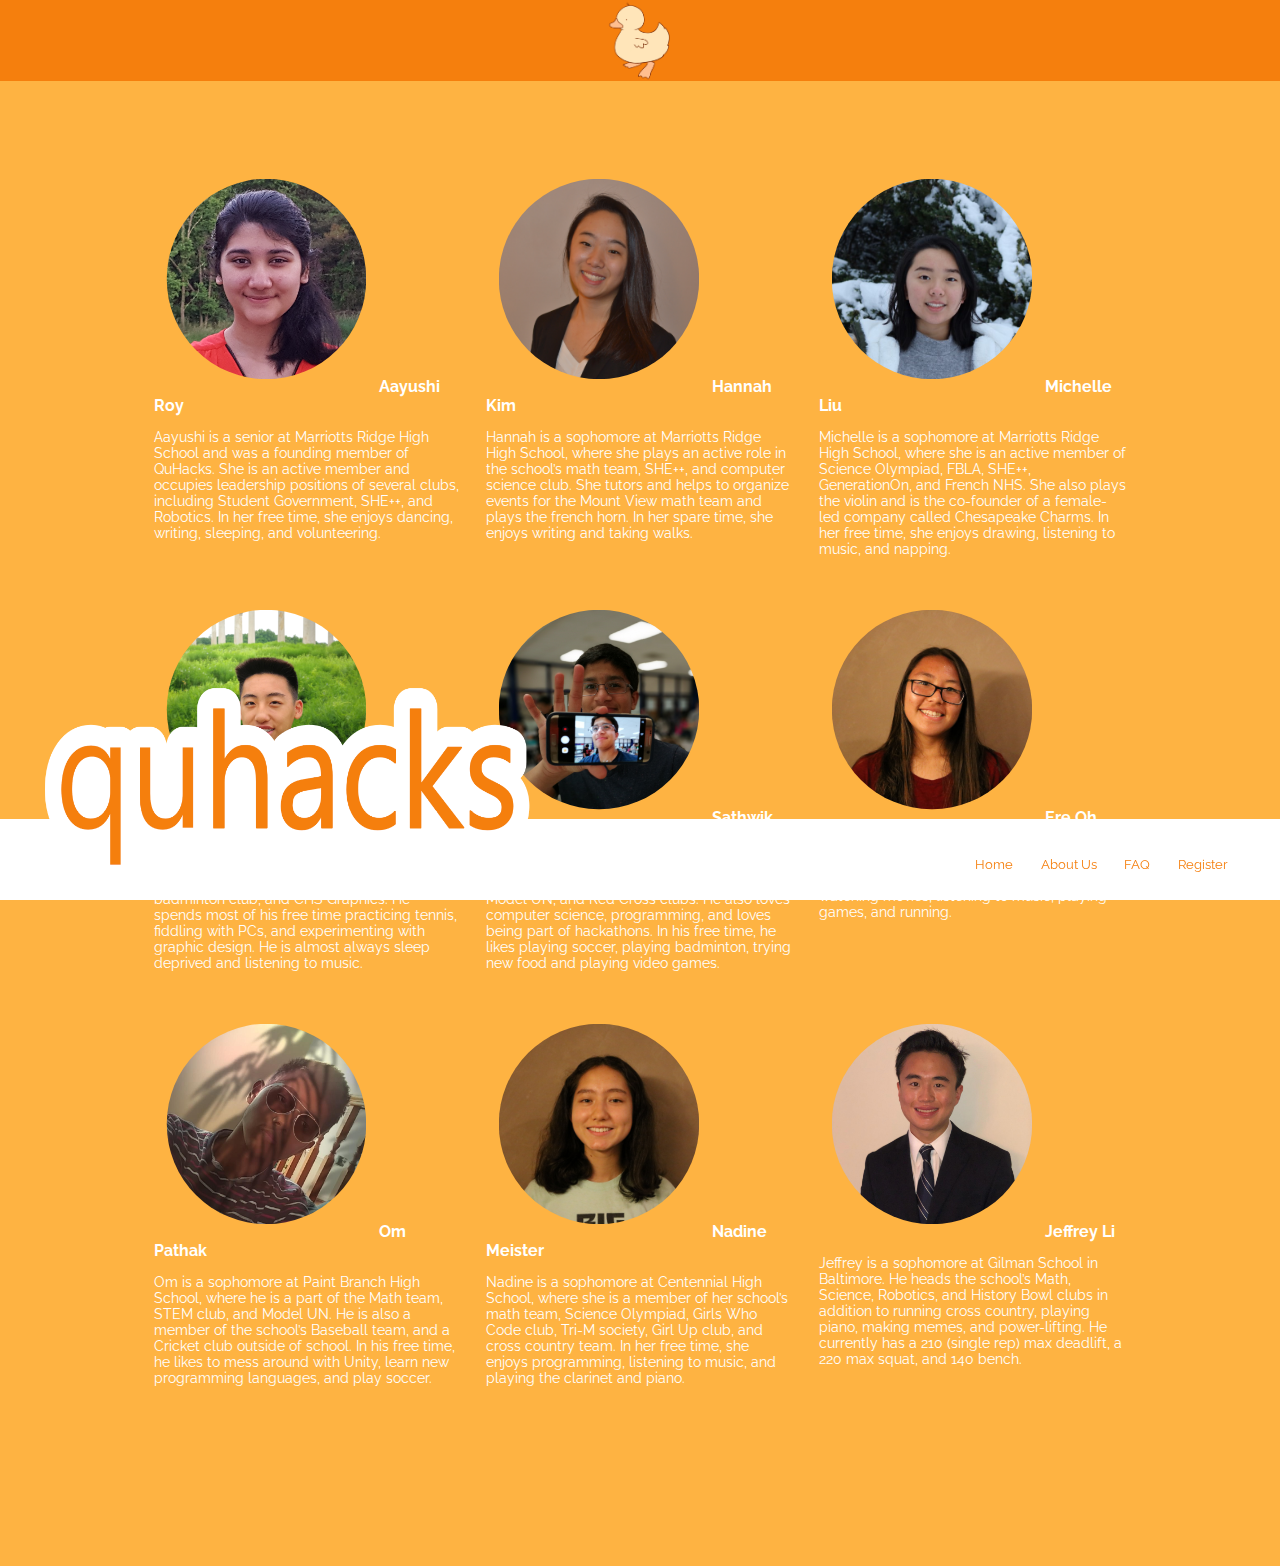
==== about.html @ 177bc8f2 "Creation" ====
<!DOCTYPE html>
<html lang="en">
    <head>
        <meta charset="utf-8">
        <meta http-equiv="X-UA-Compatible" content="IE=edge">
        <meta name="viewport" content="width=device-width, initial-scale=1">
        <title>quhacks</title>
        <link rel="shortcut icon" type="img/png" href="">
        <link rel="stylesheet" href="styles.css">
    </head>
    <body>
        <header>
            <img src="media/freddy.png">
        </header>
        
        <div class="spacer"></div>
        <div class="team">
            <div><img src="media/team/Aayushi_Formal.jpg" width=200vw height=200vw><b>Aayushi Roy</b><p>Aayushi is a senior at Marriotts Ridge High School and was a founding member of QuHacks. She is an active member and occupies leadership positions of several clubs, including Student Government, SHE++, and Robotics. In her free time, she enjoys dancing, writing, sleeping, and volunteering.</p></div>

            <div><img src="media/team/Hannah_Formal.png" width=200vw height=200vw><b>Hannah Kim</b><p>Hannah is a sophomore at Marriotts Ridge High School, where she plays an active role in the school’s math team, SHE++, and computer science club. She tutors and helps to organize events for the Mount View math team and plays the french horn. In her spare time, she enjoys writing and taking walks.</p></div>

            <div><img src="media/team/Michelle_Formal.jpg" width=200vw height=200vw><b>Michelle Liu</b><p>Michelle is a sophomore at Marriotts Ridge High School, where she is an active member of Science Olympiad, FBLA, SHE++, GenerationOn, and French NHS. She also plays the violin and is the co-founder of a female-led company called Chesapeake Charms. In her free time, she enjoys drawing, listening to music, and napping.</p></div>

            <div><img src="media/team/Richard_Formal.jpg" width=200vw height=200vw><b>Richard Huang</b><p>Richard is a sophomore at Centennial High School and is a member of the tennis team, badminton club, and CHS Graphics. He spends most of his free time practicing tennis, fiddling with PCs, and experimenting with graphic design. He is almost always sleep deprived and listening to music.</p></div>

            <div><img src="media/team/Sathwik_Informal.jpg" width=200vw height=200vw><b>Sathwik Yanamaddi</b><p>Sathwik is a sophomore at Centennial High School, where he is part of the It’s Academic, Model UN, and Red Cross clubs. He also loves computer science, programming, and loves being part of hackathons. In his free time, he likes playing soccer, playing badminton, trying new food and playing video games.</p></div>

            <div><img src="media/team/Ere_Formal.jpg" width=200vw height=200vw><b>Ere Oh</b><p>Ere is a sophomore at Centennial High School and is a part of the soccer team, Girls Who Code, and Aquila. She spends her free time watching movies, listening to music, playing games, and running.</p></div>

            <div><img src="media/team/Om_Informal.jpg" width=200vw height=200vw><b>Om Pathak</b><p>Om is a sophomore at Paint Branch High School, where he is a part of the Math team, STEM club, and Model UN. He is also a member of the school’s Baseball team, and a Cricket club outside of school. In his free time, he likes to mess around with Unity, learn new programming languages, and play soccer.</p></div>

            <div><img src="media/team/Nadine_Formal.jpg" width=200vw height=200vw><b>Nadine Meister</b><p>Nadine is a sophomore at Centennial High School, where she is a member of her school’s math team, Science Olympiad, Girls Who Code club, Tri-M society, Girl Up club, and cross country team. In her free time, she enjoys programming, listening to music, and playing the clarinet and piano.</p></div>

            <div><img src="media/team/Jeff_Formal.jpg" width=200vw height=200vw><b>Jeffrey Li</b><p>Jeffrey is a sophomore at Gilman School in Baltimore. He heads the school’s Math, Science, Robotics, and History Bowl clubs in addition to running cross country, playing piano, making memes, and power-lifting. He currently has a 210 (single rep) max deadlift, a 220 max squat, and 140 bench.</p></div>
        </div>
        <div class="spacer"></div>
        
        <img src="media/logo.png" class="logo">
        <nav>
            <!-- The Navbar properties makes this list stack "backwards" -->
            <ul>
                <li><a href="">Register</a></li>
                <li><a href="faq.html">FAQ</a></li>
                <!-- Let's put schedule in Home <li><a href="#schedule">Schedule</a></li> -->
                <!-- Let's put sponsors in Home <li><a href="#sponsors">Sponsors</a></li> -->
                <li><a href="about.html">About Us</a></li>
                <li><a href="home.html">Home</a></li>
            </ul>
        </nav>
    </body>
</html>
---- styles.css ----
@import url(https://fonts.googleapis.com/css?family=Raleway);
body {
    background-color: #FEB342;
    color: white;
    height: 100%;
    font-family: Raleway;
    margin: 0;
}
body>div {
    padding: 0% 10%;
}
.background {
    height: 100%;
    width: 100%;
    position: fixed;
    top: 0;
    left: 0;
    z-index: -1
}
.logo {
    /* height and width scaling unknown */
    height: 40%;
    width: 40%;
    position: fixed;
    bottom: 0;
    left: 2.5%;
    z-index: 1;
}
.spacer {
    /* Arbitrary Value */
    height: 12vw;
}
.team {
    display: flex;
    flex-wrap: wrap;
    justify-content: center;
}
.team>div {
    font-size: 1.25vw;
    padding: 1vw;
    width: 30%;
}
.team>div>img {
    border-radius: 50%;
    padding: 1vw;
}
.team>div>p {
    font-size: 1.1vw;
}
.faq {
    display: flex;
    flex-wrap: wrap;
    justify-content: center;
}
.faq>div {
    font-size: 1.5vw;
    padding: 1vw;
    width: 29%;
}
.faq>div>p {
    font-size: 1.25vw;
}
header {
    background-color: #F57F0D;
    position: fixed;
    top: 0;
    left: 0;
    height: 9%;
    width: 100%;
}
header>img {
    display: block;
    /* This kinds just works */
    margin-left: auto;
    margin-right: auto;
    height: 100%;
}
nav {
    background: white;
    bottom: 0;
    position: fixed;
    width: 100%;
    /* Arbitrary value */
    height: 9%;
}
ul {
    list-style-type: none;
    position: fixed;
    /* Arbitrary value */
    bottom: .4vw;
    right: 3vw;
}
li {
    float: right;
}
li a {
    border: 1px solid transparent;
    color: #F57F0D;
    display: block;
    font-size: 1vw;
    /* Temporary padding values */
    padding: .5vw 1vw;
    text-decoration: none;
}
li a:hover {
    border: 1px solid #F57F0D;
    border-radius: 1vw;
    transition: .5s;
}
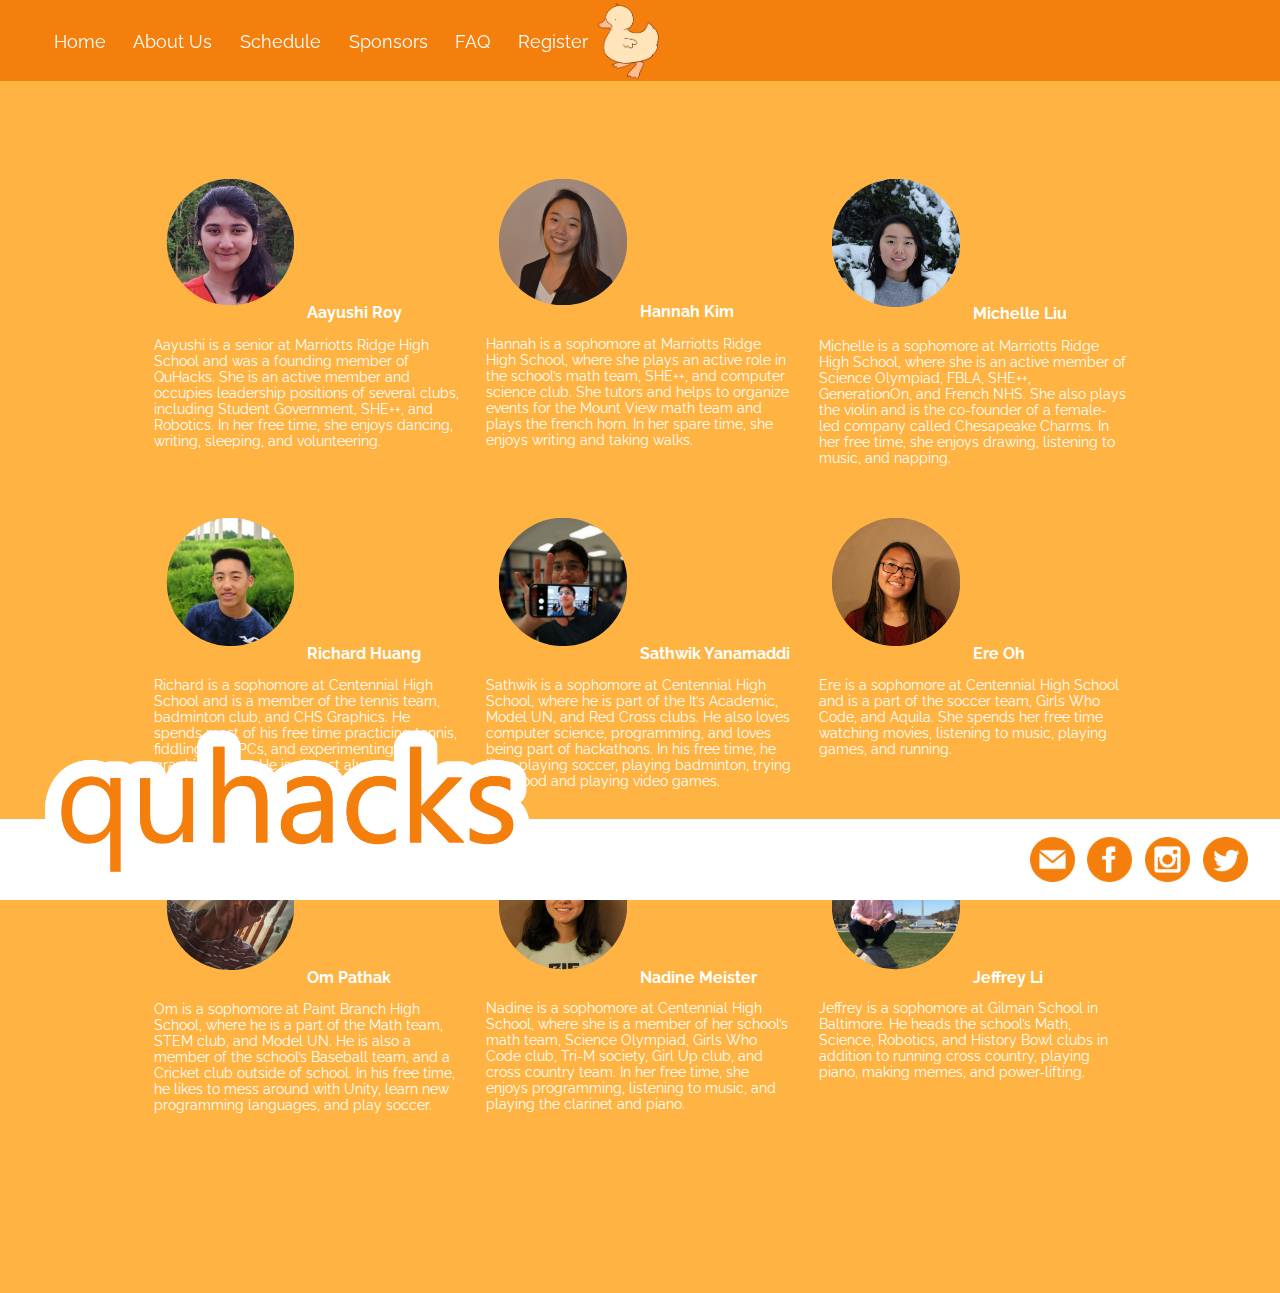
==== commit f3ed30f0: "MANY Minimal Improvements" ====
--- a/about.html
+++ b/about.html
@@ -3,49 +3,53 @@
     <head>
         <meta charset="utf-8">
         <meta http-equiv="X-UA-Compatible" content="IE=edge">
-        <meta name="viewport" content="width=device-width, initial-scale=1">
+        <meta name="viewport" content="width=device-width, initial-scale=1.0">
         <title>quhacks</title>
-        <link rel="shortcut icon" type="img/png" href="">
-        <link rel="stylesheet" href="styles.css">
+        <link rel="icon" href="media/favicon.ico">
+        <link rel="stylesheet" media="screen and (min-width: 1080px)" href="css/desktop.css">
+        <link rel="stylesheet" media="screen and (max-width: 1080px)" href="css/mobile.css">
     </head>
     <body>
-        <header>
+        <nav>
+            <ul>
+                <li><a href="index.html">Home</a></li>
+                <li><a href="about.html">About Us</a></li>
+                <li><a href="#schedule">Schedule</a></li>
+                <li><a href="#sponsors">Sponsors</a></li>
+                <li><a href="faq.html">FAQ</a></li>
+                <li><a href="">Register</a></li>
+            </ul>
             <img src="media/freddy.png">
-        </header>
+        </nav>
         
         <div class="spacer"></div>
         <div class="team">
-            <div><img src="media/team/Aayushi_Formal.jpg" width=200vw height=200vw><b>Aayushi Roy</b><p>Aayushi is a senior at Marriotts Ridge High School and was a founding member of QuHacks. She is an active member and occupies leadership positions of several clubs, including Student Government, SHE++, and Robotics. In her free time, she enjoys dancing, writing, sleeping, and volunteering.</p></div>
+            <div><img src="media/team/Aayushi_Formal.jpg"><b>Aayushi Roy</b><p>Aayushi is a senior at Marriotts Ridge High School and was a founding member of QuHacks. She is an active member and occupies leadership positions of several clubs, including Student Government, SHE++, and Robotics. In her free time, she enjoys dancing, writing, sleeping, and volunteering.</p></div>
 
-            <div><img src="media/team/Hannah_Formal.png" width=200vw height=200vw><b>Hannah Kim</b><p>Hannah is a sophomore at Marriotts Ridge High School, where she plays an active role in the school’s math team, SHE++, and computer science club. She tutors and helps to organize events for the Mount View math team and plays the french horn. In her spare time, she enjoys writing and taking walks.</p></div>
+            <div><img src="media/team/Hannah_Formal.png"><b>Hannah Kim</b><p>Hannah is a sophomore at Marriotts Ridge High School, where she plays an active role in the school’s math team, SHE++, and computer science club. She tutors and helps to organize events for the Mount View math team and plays the french horn. In her spare time, she enjoys writing and taking walks.</p></div>
 
-            <div><img src="media/team/Michelle_Formal.jpg" width=200vw height=200vw><b>Michelle Liu</b><p>Michelle is a sophomore at Marriotts Ridge High School, where she is an active member of Science Olympiad, FBLA, SHE++, GenerationOn, and French NHS. She also plays the violin and is the co-founder of a female-led company called Chesapeake Charms. In her free time, she enjoys drawing, listening to music, and napping.</p></div>
+            <div><img src="media/team/Michelle_Formal.jpg"><b>Michelle Liu</b><p>Michelle is a sophomore at Marriotts Ridge High School, where she is an active member of Science Olympiad, FBLA, SHE++, GenerationOn, and French NHS. She also plays the violin and is the co-founder of a female-led company called Chesapeake Charms. In her free time, she enjoys drawing, listening to music, and napping.</p></div>
 
-            <div><img src="media/team/Richard_Formal.jpg" width=200vw height=200vw><b>Richard Huang</b><p>Richard is a sophomore at Centennial High School and is a member of the tennis team, badminton club, and CHS Graphics. He spends most of his free time practicing tennis, fiddling with PCs, and experimenting with graphic design. He is almost always sleep deprived and listening to music.</p></div>
+            <div><img src="media/team/Richard_Formal.jpg"><b>Richard Huang</b><p>Richard is a sophomore at Centennial High School and is a member of the tennis team, badminton club, and CHS Graphics. He spends most of his free time practicing tennis, fiddling with PCs, and experimenting with graphic design. He is almost always sleep deprived and listening to music.</p></div>
 
-            <div><img src="media/team/Sathwik_Informal.jpg" width=200vw height=200vw><b>Sathwik Yanamaddi</b><p>Sathwik is a sophomore at Centennial High School, where he is part of the It’s Academic, Model UN, and Red Cross clubs. He also loves computer science, programming, and loves being part of hackathons. In his free time, he likes playing soccer, playing badminton, trying new food and playing video games.</p></div>
+            <div><img src="media/team/Sathwik_Informal.jpg"><b>Sathwik Yanamaddi</b><p>Sathwik is a sophomore at Centennial High School, where he is part of the It’s Academic, Model UN, and Red Cross clubs. He also loves computer science, programming, and loves being part of hackathons. In his free time, he likes playing soccer, playing badminton, trying new food and playing video games.</p></div>
 
-            <div><img src="media/team/Ere_Formal.jpg" width=200vw height=200vw><b>Ere Oh</b><p>Ere is a sophomore at Centennial High School and is a part of the soccer team, Girls Who Code, and Aquila. She spends her free time watching movies, listening to music, playing games, and running.</p></div>
+            <div><img src="media/team/Ere_Formal.jpg"><b>Ere Oh</b><p>Ere is a sophomore at Centennial High School and is a part of the soccer team, Girls Who Code, and Aquila. She spends her free time watching movies, listening to music, playing games, and running.</p></div>
 
-            <div><img src="media/team/Om_Informal.jpg" width=200vw height=200vw><b>Om Pathak</b><p>Om is a sophomore at Paint Branch High School, where he is a part of the Math team, STEM club, and Model UN. He is also a member of the school’s Baseball team, and a Cricket club outside of school. In his free time, he likes to mess around with Unity, learn new programming languages, and play soccer.</p></div>
+            <div><img src="media/team/Om_Informal.jpg"><b>Om Pathak</b><p>Om is a sophomore at Paint Branch High School, where he is a part of the Math team, STEM club, and Model UN. He is also a member of the school’s Baseball team, and a Cricket club outside of school. In his free time, he likes to mess around with Unity, learn new programming languages, and play soccer.</p></div>
 
-            <div><img src="media/team/Nadine_Formal.jpg" width=200vw height=200vw><b>Nadine Meister</b><p>Nadine is a sophomore at Centennial High School, where she is a member of her school’s math team, Science Olympiad, Girls Who Code club, Tri-M society, Girl Up club, and cross country team. In her free time, she enjoys programming, listening to music, and playing the clarinet and piano.</p></div>
+            <div><img src="media/team/Nadine_Formal.jpg"><b>Nadine Meister</b><p>Nadine is a sophomore at Centennial High School, where she is a member of her school’s math team, Science Olympiad, Girls Who Code club, Tri-M society, Girl Up club, and cross country team. In her free time, she enjoys programming, listening to music, and playing the clarinet and piano.</p></div>
 
-            <div><img src="media/team/Jeff_Formal.jpg" width=200vw height=200vw><b>Jeffrey Li</b><p>Jeffrey is a sophomore at Gilman School in Baltimore. He heads the school’s Math, Science, Robotics, and History Bowl clubs in addition to running cross country, playing piano, making memes, and power-lifting. He currently has a 210 (single rep) max deadlift, a 220 max squat, and 140 bench.</p></div>
+            <div><img src="media/team/Jeff_Informal.jpg"><b>Jeffrey Li</b><p>Jeffrey is a sophomore at Gilman School in Baltimore. He heads the school’s Math, Science, Robotics, and History Bowl clubs in addition to running cross country, playing piano, making memes, and power-lifting.</p></div>
         </div>
         <div class="spacer"></div>
         
         <img src="media/logo.png" class="logo">
-        <nav>
-            <!-- The Navbar properties makes this list stack "backwards" -->
-            <ul>
-                <li><a href="">Register</a></li>
-                <li><a href="faq.html">FAQ</a></li>
-                <!-- Let's put schedule in Home <li><a href="#schedule">Schedule</a></li> -->
-                <!-- Let's put sponsors in Home <li><a href="#sponsors">Sponsors</a></li> -->
-                <li><a href="about.html">About Us</a></li>
-                <li><a href="home.html">Home</a></li>
-            </ul>
-        </nav>
+        <footer>
+            <a href="https://twitter.com/quhacks"><img src="media/icons/twitter.png" style="margin-right: 2vw"></a>
+            <a href="https://www.instagram.com/quhacks/"><img src="media/icons/instagram.png"></a>
+            <a href="https://www.facebook.com/QuHacks/"><img src="media/icons/facebook.png"></a>
+            <a href="mailto:info@quhacks.tech"><img src="media/icons/email.png"></a>
+        </footer>
     </body>
 </html>
--- a/css/desktop.css
+++ b/css/desktop.css
@@ -0,0 +1,119 @@
+@import url(https://fonts.googleapis.com/css?family=Raleway);
+body {
+    background-color: #FEB342;
+    color: white;
+    height: 100%;
+    font-family: Raleway;
+    margin: 0;
+}
+body>div {
+    padding: 0% 10%;
+}
+.background {
+    height: 100%;
+    width: 100%;
+    position: fixed;
+    top: 0;
+    left: 0;
+    z-index: -1
+}
+.logo {
+    /* height and width scaling unknown */
+    max-width: 40vw;
+    height: auto;
+    position: fixed;
+    bottom: 0;
+    left: 2.5%;
+    z-index: 1;
+}
+.spacer {
+    /* Arbitrary Value */
+    height: 12vw;
+}
+.team {
+    display: flex;
+    flex-wrap: wrap;
+    justify-content: center;
+}
+.team>div {
+    font-size: 1.25vw;
+    padding: 1vw;
+    width: 30%;
+}
+.team>div>img {
+    /* Very arbitrary */
+    max-width: 10vw;
+    height: auto;
+    border-radius: 50%;
+    padding: 1vw;
+}
+.team>div>p {
+    font-size: 1.1vw;
+}
+.faq {
+    display: flex;
+    flex-wrap: wrap;
+    justify-content: center;
+}
+.faq>div {
+    font-size: 1.5vw;
+    padding: 1vw;
+    width: 29%;
+}
+.faq>div>p {
+    font-size: 1.25vw;
+}
+nav {
+    background-color: #F57F0D;
+    position: fixed;
+    top: 0;
+    left: 0;
+    height: 9vh;
+    width: 100%;
+}
+nav>img {
+    display: block;
+    /* So the scroll bar doesn't mess with its placement */
+    margin-left: 46vw;
+    height: 100%;
+}
+footer {
+    background-color: white;
+    color: #F57F0D;
+    position: fixed;
+    bottom: 0;
+    height: 9vh;
+    width: 100%;
+}
+footer>a {
+    display: block;
+    float: right;
+    margin: 2vh .5vw;
+}
+footer>a>img {
+    height: 5vh;
+    width: auto;
+}
+ul {
+    list-style-type: none;
+    position: fixed;
+    /* Arbitrary value */
+    top: .1vh;
+}
+li {
+    float: left;
+}
+li a {
+    border: 1px solid transparent;
+    color: white;
+    display: block;
+    font-size: 2vh;
+    /* Temporary padding values */
+    padding: 1.5vh 1vw;
+    text-decoration: none;
+}
+li a:hover {
+    border: 1px solid white;
+    border-radius: 2vh;
+    transition: .5s;
+}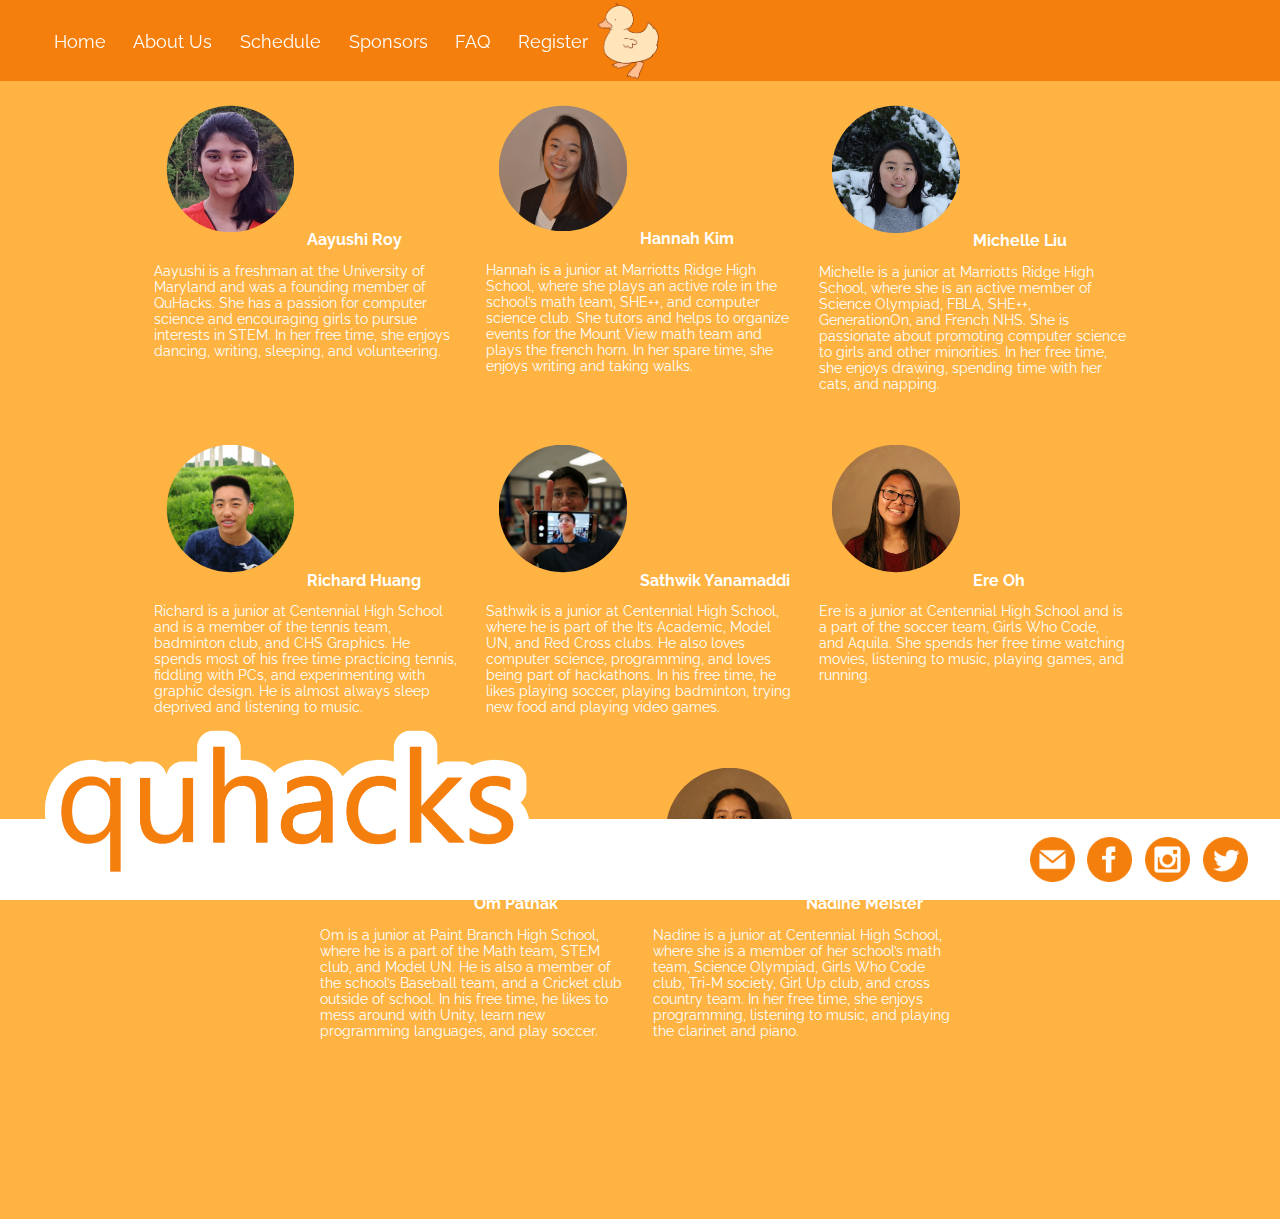
==== commit d357958d: "Mobile Addition" ====
--- a/about.html
+++ b/about.html
@@ -5,7 +5,7 @@
         <meta http-equiv="X-UA-Compatible" content="IE=edge">
         <meta name="viewport" content="width=device-width, initial-scale=1.0">
         <title>quhacks</title>
-        <link rel="icon" href="media/favicon.ico">
+        <link rel="icon" type="image/png" href="media/favicon.ico"/>
         <link rel="stylesheet" media="screen and (min-width: 1080px)" href="css/desktop.css">
         <link rel="stylesheet" media="screen and (max-width: 1080px)" href="css/mobile.css">
     </head>
@@ -14,33 +14,33 @@
             <ul>
                 <li><a href="index.html">Home</a></li>
                 <li><a href="about.html">About Us</a></li>
-                <li><a href="#schedule">Schedule</a></li>
-                <li><a href="#sponsors">Sponsors</a></li>
+                <li><a href="schedule.html">Schedule</a></li>
+                <li><a href="sponsors.html">Sponsors</a></li>
                 <li><a href="faq.html">FAQ</a></li>
                 <li><a href="">Register</a></li>
             </ul>
             <img src="media/freddy.png">
         </nav>
         
-        <div class="spacer"></div>
+        <h1>About Us</h1>
         <div class="team">
-            <div><img src="media/team/Aayushi_Formal.jpg"><b>Aayushi Roy</b><p>Aayushi is a senior at Marriotts Ridge High School and was a founding member of QuHacks. She is an active member and occupies leadership positions of several clubs, including Student Government, SHE++, and Robotics. In her free time, she enjoys dancing, writing, sleeping, and volunteering.</p></div>
+            <div><img src="media/team/Aayushi_Formal.jpg"><b>Aayushi Roy</b><p>Aayushi is a freshman at the University of Maryland and was a founding member of QuHacks. She has a passion for computer science and encouraging girls to pursue interests in STEM. In her free time, she enjoys dancing, writing, sleeping, and volunteering.</p></div>
+            
+            <div><img src="media/team/Hannah_Formal.png"><b>Hannah Kim</b><p>Hannah is a junior at Marriotts Ridge High School, where she plays an active role in the school’s math team, SHE++, and computer science club. She tutors and helps to organize events for the Mount View math team and plays the french horn. In her spare time, she enjoys writing and taking walks.</p></div>
 
-            <div><img src="media/team/Hannah_Formal.png"><b>Hannah Kim</b><p>Hannah is a sophomore at Marriotts Ridge High School, where she plays an active role in the school’s math team, SHE++, and computer science club. She tutors and helps to organize events for the Mount View math team and plays the french horn. In her spare time, she enjoys writing and taking walks.</p></div>
+            <div><img src="media/team/Michelle_Formal.jpg"><b>Michelle Liu</b><p>Michelle is a junior at Marriotts Ridge High School, where she is an active member of Science Olympiad, FBLA, SHE++, GenerationOn, and French NHS. She is passionate about promoting computer science to girls and other minorities. In her free time, she enjoys drawing, spending time with her cats, and napping.</p></div>
 
-            <div><img src="media/team/Michelle_Formal.jpg"><b>Michelle Liu</b><p>Michelle is a sophomore at Marriotts Ridge High School, where she is an active member of Science Olympiad, FBLA, SHE++, GenerationOn, and French NHS. She also plays the violin and is the co-founder of a female-led company called Chesapeake Charms. In her free time, she enjoys drawing, listening to music, and napping.</p></div>
+            <div><img src="media/team/Richard_Formal.jpg"><b>Richard Huang</b><p>Richard is a junior at Centennial High School and is a member of the tennis team, badminton club, and CHS Graphics. He spends most of his free time practicing tennis, fiddling with PCs, and experimenting with graphic design. He is almost always sleep deprived and listening to music.</p></div>
 
-            <div><img src="media/team/Richard_Formal.jpg"><b>Richard Huang</b><p>Richard is a sophomore at Centennial High School and is a member of the tennis team, badminton club, and CHS Graphics. He spends most of his free time practicing tennis, fiddling with PCs, and experimenting with graphic design. He is almost always sleep deprived and listening to music.</p></div>
+            <div><img src="media/team/Sathwik_Informal.jpg"><b>Sathwik Yanamaddi</b><p>Sathwik is a junior at Centennial High School, where he is part of the It’s Academic, Model UN, and Red Cross clubs. He also loves computer science, programming, and loves being part of hackathons. In his free time, he likes playing soccer, playing badminton, trying new food and playing video games.</p></div>
 
-            <div><img src="media/team/Sathwik_Informal.jpg"><b>Sathwik Yanamaddi</b><p>Sathwik is a sophomore at Centennial High School, where he is part of the It’s Academic, Model UN, and Red Cross clubs. He also loves computer science, programming, and loves being part of hackathons. In his free time, he likes playing soccer, playing badminton, trying new food and playing video games.</p></div>
+            <div><img src="media/team/Ere_Formal.jpg"><b>Ere Oh</b><p>Ere is a junior at Centennial High School and is a part of the soccer team, Girls Who Code, and Aquila. She spends her free time watching movies, listening to music, playing games, and running.</p></div>
 
-            <div><img src="media/team/Ere_Formal.jpg"><b>Ere Oh</b><p>Ere is a sophomore at Centennial High School and is a part of the soccer team, Girls Who Code, and Aquila. She spends her free time watching movies, listening to music, playing games, and running.</p></div>
+            <div><img src="media/team/Om_Informal.jpg"><b>Om Pathak</b><p>Om is a junior at Paint Branch High School, where he is a part of the Math team, STEM club, and Model UN. He is also a member of the school’s Baseball team, and a Cricket club outside of school. In his free time, he likes to mess around with Unity, learn new programming languages, and play soccer.</p></div>
 
-            <div><img src="media/team/Om_Informal.jpg"><b>Om Pathak</b><p>Om is a sophomore at Paint Branch High School, where he is a part of the Math team, STEM club, and Model UN. He is also a member of the school’s Baseball team, and a Cricket club outside of school. In his free time, he likes to mess around with Unity, learn new programming languages, and play soccer.</p></div>
+            <div><img src="media/team/Nadine_Formal.jpg"><b>Nadine Meister</b><p>Nadine is a junior at Centennial High School, where she is a member of her school’s math team, Science Olympiad, Girls Who Code club, Tri-M society, Girl Up club, and cross country team. In her free time, she enjoys programming, listening to music, and playing the clarinet and piano.</p></div>
 
-            <div><img src="media/team/Nadine_Formal.jpg"><b>Nadine Meister</b><p>Nadine is a sophomore at Centennial High School, where she is a member of her school’s math team, Science Olympiad, Girls Who Code club, Tri-M society, Girl Up club, and cross country team. In her free time, she enjoys programming, listening to music, and playing the clarinet and piano.</p></div>
-
-            <div><img src="media/team/Jeff_Informal.jpg"><b>Jeffrey Li</b><p>Jeffrey is a sophomore at Gilman School in Baltimore. He heads the school’s Math, Science, Robotics, and History Bowl clubs in addition to running cross country, playing piano, making memes, and power-lifting.</p></div>
+            
         </div>
         <div class="spacer"></div>
         
--- a/css/mobile.css
+++ b/css/mobile.css
@@ -0,0 +1,155 @@
+/* DOES THIS WORK FOR HI RESOLUTION SCREENS??? */
+@import url(https://fonts.googleapis.com/css?family=Raleway);
+body {
+    background-color: #FEB342;
+    color: white;
+    height: 100%;
+    font-family: Raleway;
+    margin: 0;
+}
+body>div {
+    padding: 0% 10%;
+}
+.background {
+    height: 100%;
+    width: 100%;
+    position: fixed;
+    top: 0;
+    left: 0;
+    z-index: -1
+}
+.logo {
+    /* height and width scaling unknown */
+    max-height: 12vh;
+    position: fixed;
+    top: 0;
+    left: 2.5%;
+}
+.spacer {
+    /* Arbitrary Value */
+    height: 0vw;
+}
+.team {
+    font-size: 5vh;
+}
+.team>div {
+    padding-bottom: 3vh;
+}
+.team>div>img {
+    /* Very arbitrary */
+    display: block;
+    max-width: auto;
+    max-height: auto;
+    width: 75%;
+    height: auto;
+    border-radius: 50%;
+    padding: 1vh;
+}
+.team>div>p {
+    font-size: 3vh;
+}
+.faq {
+    font-size: 5vh;
+}
+.faq>div {
+    padding-bottom: 5vh;
+}
+.faq>div>p {
+    font-size: 3vh;
+}
+.silver_sponsor   {
+    display: block;
+    margin-left: auto;
+    margin-right: auto;
+    width: 80%
+}
+.bronze_sponsor {
+    display: block;
+    margin-left: auto;
+    margin-right: auto;
+    width: 80%
+}
+.silver_sponsor:hover {
+    transform: scale(1.1);
+    z-index: -1;
+}
+.bronze_sponsor:hover {
+    transform: scale(1.1);
+    z-index: -1;
+}
+table {
+    width: 90%;
+    margin-left: auto;
+    margin-right: auto;
+    margin-bottom: 5vh;
+    text-align: left;
+    font-size: 2vh
+}
+td  {
+    padding: 1vw;
+}
+.table_heading  {
+    border-bottom: 1px solid white;
+}
+nav {
+    background-color: white;
+    position: fixed;
+    top: 0;
+    left: 0;
+    height: 12vh;
+    width: 100%;
+}
+nav>img {
+    display: none;
+}
+footer {
+    display: none;
+    background-color: white;
+    color: #F57F0D;
+    position: fixed;
+    bottom: 0;
+    height: 14vh;
+    width: 100%;
+}
+/* These dimensions cut off mail for 18:9 */
+footer>a {
+    display: block;
+    float: right;
+    margin: 2vh 3.4vw;
+}
+footer>a>img {
+    height: 10vh;
+    width: auto;
+}
+h1 {
+    margin-top: 15vh;
+    font-size: 15vw;
+    text-align: center;
+}
+ul {
+    display: none;
+    list-style-type: none;
+    position: fixed;
+    /* Arbitrary value */
+    top: .1vh;
+}
+li {
+    float: left;
+}
+a {
+    color: white;
+}
+li a {
+    border: 1px solid transparent;
+    color: white;
+    display: block;
+    font-size: 2vh;
+    /* Temporary padding values */
+    padding: 1.5vh 1vw;
+    text-decoration: none;
+}
+li a:hover {
+    border: 1px solid white;
+    border-radius: 2vh;
+    transition: .5s;
+}